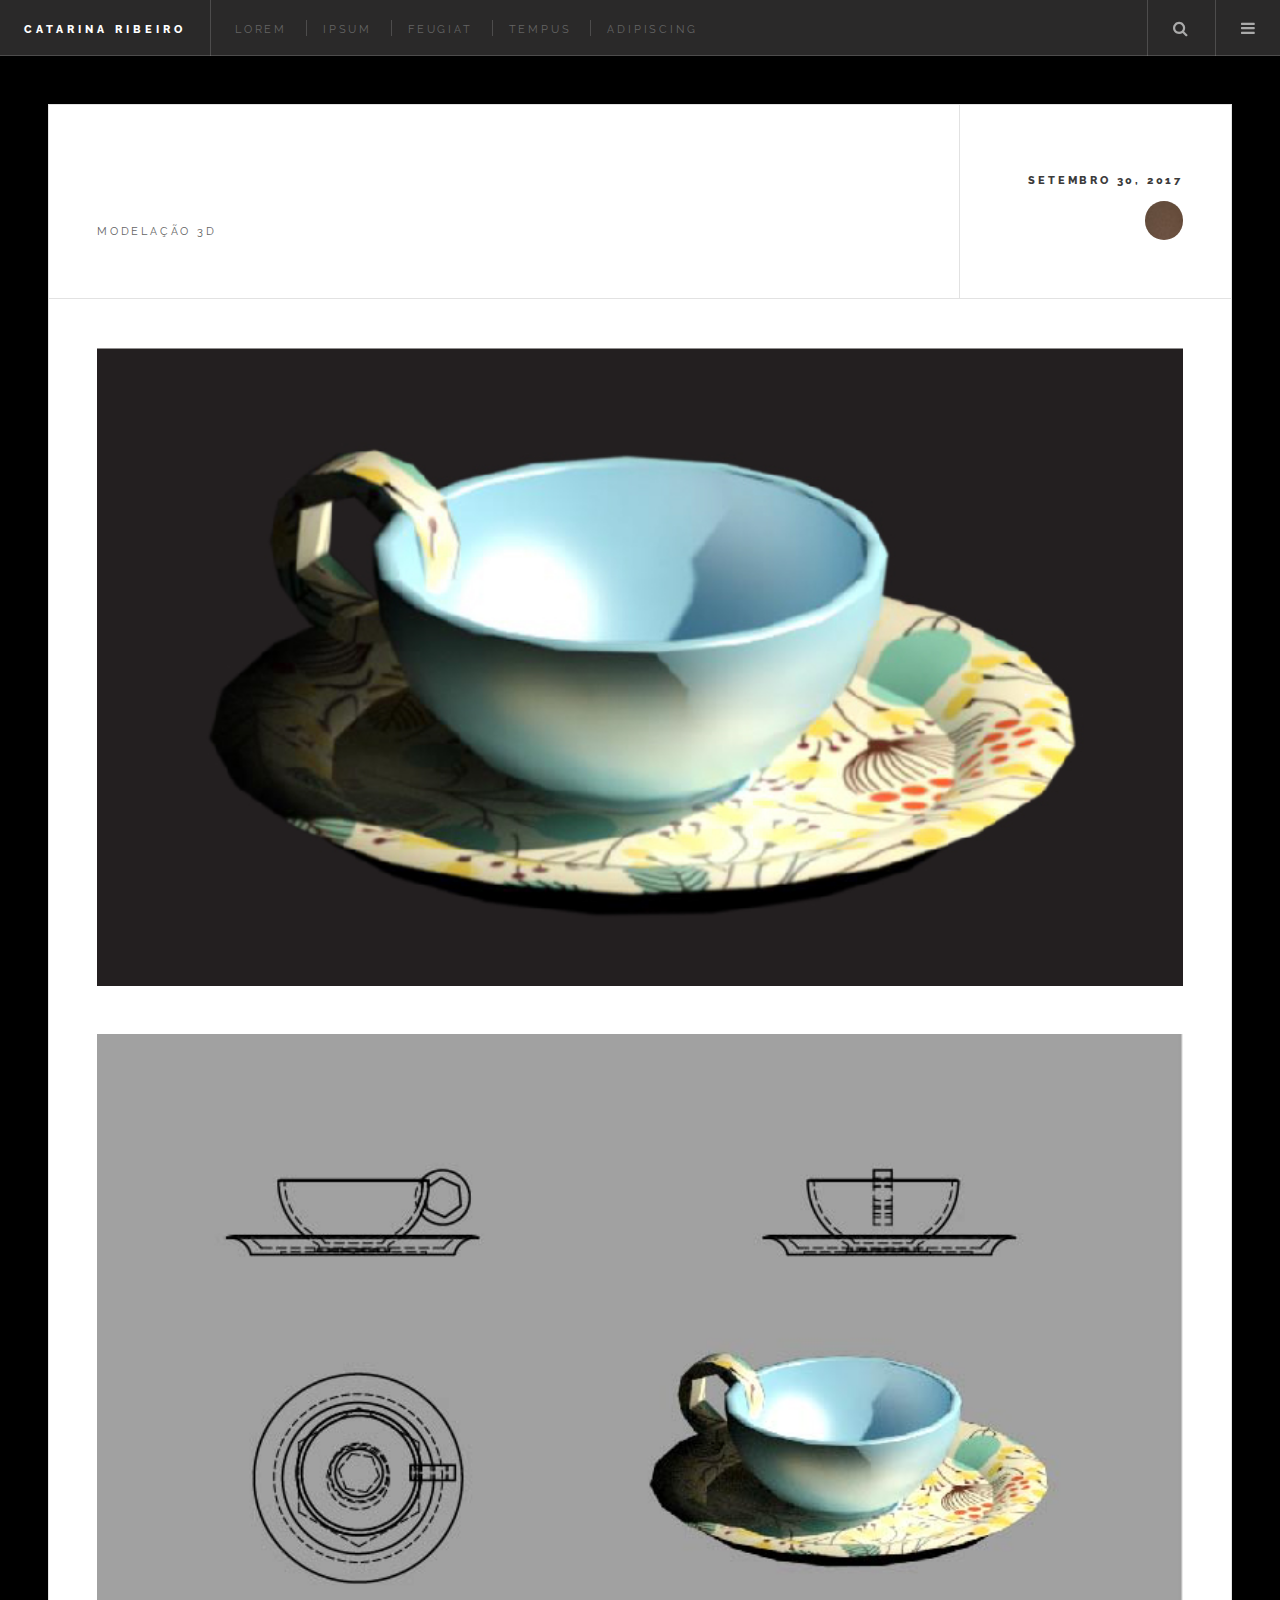
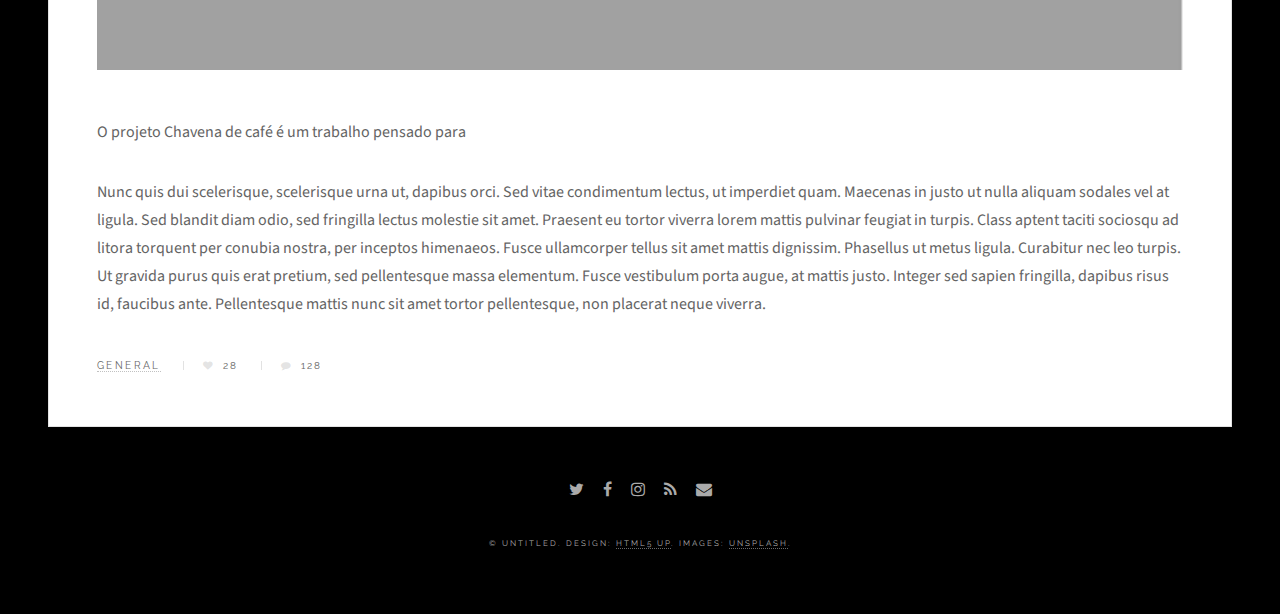
==== Chavena de café.html @ c5624bb6 "portefolio" ====
<!DOCTYPE HTML>
<!--
	Future Imperfect by HTML5 UP
	html5up.net | @ajlkn
	Free for personal and commercial use under the CCA 3.0 license (html5up.net/license)
-->
<html>
	<head>
		<title>Single - Future Imperfect by HTML5 UP</title>
		<meta charset="utf-8" />
		<meta name="viewport" content="width=device-width, initial-scale=1, user-scalable=no" />
		<link rel="stylesheet" href="assets/css/main.css" />
	</head>
	<body class="single is-preload">

		<!-- Wrapper -->
			<div id="wrapper">

				<!-- Header -->
					<header id="header">
						<h1><a href="index.html">Catarina Ribeiro</a></h1>
						<nav class="links">
							<ul>
								<li><a href="#">Lorem</a></li>
								<li><a href="#">Ipsum</a></li>
								<li><a href="#">Feugiat</a></li>
								<li><a href="#">Tempus</a></li>
								<li><a href="#">Adipiscing</a></li>
							</ul>
						</nav>
						<nav class="main">
							<ul>
								<li class="search">
									<a class="fa-search" href="#search">Search</a>
									<form id="search" method="get" action="#">
										<input type="text" name="query" placeholder="Search" />
									</form>
								</li>
								<li class="menu">
									<a class="fa-bars" href="#menu">Menu</a>
								</li>
							</ul>
						</nav>
					</header>

				<!-- Menu -->
					<section id="menu">

						<!-- Search -->
							<section>
								<form class="search" method="get" action="#">
									<input type="text" name="query" placeholder="Search" />
								</form>
							</section>

						<!-- Links -->
							<section>
								<ul class="links">
									<li>
										<a href="#">
											<h3>Lorem ipsum</h3>
											<p>Feugiat tempus veroeros dolor</p>
										</a>
									</li>
									<li>
										<a href="#">
											<h3>Dolor sit amet</h3>
											<p>Sed vitae justo condimentum</p>
										</a>
									</li>
									<li>
										<a href="#">
											<h3>Feugiat veroeros</h3>
											<p>Phasellus sed ultricies mi congue</p>
										</a>
									</li>
									<li>
										<a href="#">
											<h3>Etiam sed consequat</h3>
											<p>Porta lectus amet ultricies</p>
										</a>
									</li>
								</ul>
							</section>

						<!-- Actions -->
							<section>
								<ul class="actions stacked">
									<li><a href="#" class="button large fit">Log In</a></li>
								</ul>
							</section>

					</section>

				<!-- Main -->
					<div id="main">

						<!-- Post -->
							<article class="post">
								<header>
									<div class="title">
										<h2><a href="#">Chavena De Café</a></h2>
										<p>Modelação 3D</p>
									</div>
									<div class="meta">
										<time class="published" datetime="2015-11-01">SETEMBRO 30, 2017</time>
										<a href="#" class="author"><span class="name"></span><img src="images/avatar.jpg" alt="" /></a>
									</div>
								</header>
								<span class="image featured"><img src="images/01-02-03-02.jpg" alt="" /></span>
								<span class="image featured"><img src="images/01-02-02.jpg" alt="" /></span>
								
								<p>O projeto Chavena de café é um trabalho pensado para 
								<p>Nunc quis dui scelerisque, scelerisque urna ut, dapibus orci. Sed vitae condimentum lectus, ut imperdiet quam. Maecenas in justo ut nulla aliquam sodales vel at ligula. Sed blandit diam odio, sed fringilla lectus molestie sit amet. Praesent eu tortor viverra lorem mattis pulvinar feugiat in turpis. Class aptent taciti sociosqu ad litora torquent per conubia nostra, per inceptos himenaeos. Fusce ullamcorper tellus sit amet mattis dignissim. Phasellus ut metus ligula. Curabitur nec leo turpis. Ut gravida purus quis erat pretium, sed pellentesque massa elementum. Fusce vestibulum porta augue, at mattis justo. Integer sed sapien fringilla, dapibus risus id, faucibus ante. Pellentesque mattis nunc sit amet tortor pellentesque, non placerat neque viverra. </p>
								<footer>
									<ul class="stats">
										<li><a href="#">General</a></li>
										<li><a href="#" class="icon fa-heart">28</a></li>
										<li><a href="#" class="icon fa-comment">128</a></li>
									</ul>
								</footer>
							</article>

					</div>

				<!-- Footer -->
					<section id="footer">
						<ul class="icons">
							<li><a href="#" class="fa-twitter"><span class="label">Twitter</span></a></li>
							<li><a href="#" class="fa-facebook"><span class="label">Facebook</span></a></li>
							<li><a href="#" class="fa-instagram"><span class="label">Instagram</span></a></li>
							<li><a href="#" class="fa-rss"><span class="label">RSS</span></a></li>
							<li><a href="#" class="fa-envelope"><span class="label">Email</span></a></li>
						</ul>
						<p class="copyright">&copy; Untitled. Design: <a href="http://html5up.net">HTML5 UP</a>. Images: <a href="http://unsplash.com">Unsplash</a>.</p>
					</section>

			</div>

		<!-- Scripts -->
			<script src="assets/js/jquery.min.js"></script>
			<script src="assets/js/browser.min.js"></script>
			<script src="assets/js/breakpoints.min.js"></script>
			<script src="assets/js/util.js"></script>
			<script src="assets/js/main.js"></script>

	</body>
</html>
---- assets/css/main.css ----
@import url(font-awesome.min.css);
@import url("https://fonts.googleapis.com/css?family=Source+Sans+Pro:400,700|Raleway:400,800,900");

/*
	Future Imperfect by HTML5 UP
	html5up.net | @ajlkn
	Free for personal and commercial use under the CCA 3.0 license (html5up.net/license)
*/

html, body, div, span, applet, object,
iframe, h1, h2, h3, h4, h5, h6, p, blockquote,
pre, a, abbr, acronym, address, big, cite,
code, del, dfn, em, img, ins, kbd, q, s, samp,
small, strike, strong, sub, sup, tt, var, b,
u, i, center, dl, dt, dd, ol, ul, li, fieldset,
form, label, legend, table, caption, tbody,
tfoot, thead, tr, th, td, article, aside,
canvas, details, embed, figure, figcaption,
footer, header, hgroup, menu, nav, output, ruby,
section, summary, time, mark, audio, video {
	margin: 0;
	padding: 0;
	border: 0;
	font-size: 100%;
	font: inherit;
	vertical-align: baseline;}

article, aside, details, figcaption, figure,
footer, header, hgroup, menu, nav, section {
	display: block;}

body {
	line-height: 1;
}

ol, ul {
	list-style: none;
}

blockquote, q {
	quotes: none;
}

	blockquote:before, blockquote:after, q:before, q:after {
		content: '';
		content: none;
	}

table {
	border-collapse: collapse;
	border-spacing: 0;
}

body {
	-webkit-text-size-adjust: none;
}

mark {
	background-color: transparent;
	color: inherit;
}

input::-moz-focus-inner {
	border: 0;
	padding: 0;
}

input, select, textarea {
	-moz-appearance: none;
	-webkit-appearance: none;
	-ms-appearance: none;
	appearance: none;
}

/* Basic */

	@-ms-viewport {
		width: device-width;
	}

	body {
		-ms-overflow-style: scrollbar;
	}

	@media screen and (max-width: 480px) {

		html, body {
			min-width: 320px;
		}

	}

	html {
		box-sizing: border-box;
	}

	*, *:before, *:after {
		box-sizing: inherit;
	}

	body {
		background: #000000;
	}

		body.is-preload *, body.is-preload *:before, body.is-preload *:after {
			-moz-animation: none !important;
			-webkit-animation: none !important;
			-ms-animation: none !important;
			animation: none !important;
			-moz-transition: none !important;
			-webkit-transition: none !important;
			-ms-transition: none !important;
			transition: none !important;
		}

/* Type */

	body, input, select, textarea {
		color: #646464;
		font-family: "Source Sans Pro", Helvetica, sans-serif;
		font-size: 14pt;
		font-weight: 400;
		line-height: 1.75;
	}

		@media screen and (max-width: 1680px) {

			body, input, select, textarea {
				font-size: 12pt;
			}

		}

		@media screen and (max-width: 1280px) {

			body, input, select, textarea {
				font-size: 12pt;
			}

		}

		@media screen and (max-width: 980px) {

			body, input, select, textarea {
				font-size: 12pt;
			}

		}

		@media screen and (max-width: 736px) {

			body, input, select, textarea {
				font-size: 12pt;
			}

		}

		@media screen and (max-width: 480px) {

			body, input, select, textarea {
				font-size: 12pt;
			}

		}

	a {
		-moz-transition: color 0.2s ease, border-bottom-color 0.2s ease;
		-webkit-transition: color 0.2s ease, border-bottom-color 0.2s ease;
		-ms-transition: color 0.2s ease, border-bottom-color 0.2s ease;
		transition: color 0.2s ease, border-bottom-color 0.2s ease;
		border-bottom: dotted 1px rgba(160, 160, 160, 0.65);
		color: inherit;
		text-decoration: none;
	}

		a:before {
			-moz-transition: color 0.2s ease;
			-webkit-transition: color 0.2s ease;
			-ms-transition: color 0.2s ease;
			transition: color 0.2s ease;
		}

		a:hover {
			border-bottom-color: transparent;
			color: #2ebaae !important;
		}

			a:hover:before {
				color: #2ebaae !important;
			}

	strong, b {
		color: #ADADAD;
		font-weight: 700;
	}

	em, i {
		font-style: italic;
	}

	p {
		margin: 0 0 2em 0;
	}

	h1, h2, h3, h4, h5, h6 {
		color: #FFFFFF;
		font-family: "Raleway", Helvetica, sans-serif;
		font-weight: 800;
		letter-spacing: 0.25em;
		line-height: 1.65;
		margin: 0 0 1em 0;
		text-transform: uppercase;
	}

		h1 a, h2 a, h3 a, h4 a, h5 a, h6 a {
			color: #FFFFFF;
			border-bottom: 0;
		}

	h2 {
		font-size: 1.1em;
	}

	h3 {
		font-size: 0.9em;
	}

	h4 {
		font-size: 0.7em;
	}

	h5 {
		font-size: 0.7em;
	}

	h6 {
		font-size: 0.7em;
	}

	sub {
		font-size: 0.8em;
		position: relative;
		top: 0.5em;
	}

	sup {
		font-size: 0.8em;
		position: relative;
		top: -0.5em;
	}

	blockquote {
		border-left: solid 4px rgba(160, 160, 160, 0.3);
		font-style: italic;
		margin: 0 0 2em 0;
		padding: 0.5em 0 0.5em 2em;
	}

	code {
		background: rgba(160, 160, 160, 0.075);
		border: solid 1px rgba(160, 160, 160, 0.3);
		font-family: "Courier New", monospace;
		font-size: 0.9em;
		margin: 0 0.25em;
		padding: 0.25em 0.65em;
	}

	pre {
		-webkit-overflow-scrolling: touch;
		font-family: "Courier New", monospace;
		font-size: 0.9em;
		margin: 0 0 2em 0;
	}

		pre code {
			display: block;
			line-height: 1.75em;
			padding: 1em 1.5em;
			overflow-x: auto;
		}

	hr {
		border: 0;
		border-bottom: solid 1px rgba(160, 160, 160, 0.3);
		margin: 2em 0;
	}

		hr.major {
			margin: 3em 0;
		}

	.align-left {
		text-align: left;
	}

	.align-center {
		text-align: center;
	}

	.align-right {
		text-align: right;
	}

/* Row */

	.row {
		display: flex;
		flex-wrap: wrap;
		box-sizing: border-box;
		align-items: stretch;
	}

		.row > * {
			box-sizing: border-box;
		}

		.row.gtr-uniform > * > :last-child {
			margin-bottom: 0;
		}

		.row.aln-left {
			justify-content: flex-start;
		}

		.row.aln-center {
			justify-content: center;
		}

		.row.aln-right {
			justify-content: flex-end;
		}

		.row.aln-top {
			align-items: flex-start;
		}

		.row.aln-middle {
			align-items: center;
		}

		.row.aln-bottom {
			align-items: flex-end;
		}

		.row > .imp {
			order: -1;
		}

		.row > .col-1 {
			width: 8.3333333333%;
		}

		.row > .off-1 {
			margin-left: 8.3333333333%;
		}

		.row > .col-2 {
			width: 16.6666666667%;
		}

		.row > .off-2 {
			margin-left: 16.6666666667%;
		}

		.row > .col-3 {
			width: 25%;
		}

		.row > .off-3 {
			margin-left: 25%;
		}

		.row > .col-4 {
			width: 33.3333333333%;
		}

		.row > .off-4 {
			margin-left: 33.3333333333%;
		}

		.row > .col-5 {
			width: 41.6666666667%;
		}

		.row > .off-5 {
			margin-left: 41.6666666667%;
		}

		.row > .col-6 {
			width: 50%;
		}

		.row > .off-6 {
			margin-left: 50%;
		}

		.row > .col-7 {
			width: 58.3333333333%;
		}

		.row > .off-7 {
			margin-left: 58.3333333333%;
		}

		.row > .col-8 {
			width: 66.6666666667%;
		}

		.row > .off-8 {
			margin-left: 66.6666666667%;
		}

		.row > .col-9 {
			width: 75%;
		}

		.row > .off-9 {
			margin-left: 75%;
		}

		.row > .col-10 {
			width: 83.3333333333%;
		}

		.row > .off-10 {
			margin-left: 83.3333333333%;
		}

		.row > .col-11 {
			width: 91.6666666667%;
		}

		.row > .off-11 {
			margin-left: 91.6666666667%;
		}

		.row > .col-12 {
			width: 100%;
		}

		.row > .off-12 {
			margin-left: 100%;
		}

		.row.gtr-0 {
			margin-top: 0;
			margin-left: 0em;
		}

			.row.gtr-0 > * {
				padding: 0 0 0 0em;
			}

			.row.gtr-0.gtr-uniform {
				margin-top: 0em;
			}

				.row.gtr-0.gtr-uniform > * {
					padding-top: 0em;
				}

		.row.gtr-25 {
			margin-top: 0;
			margin-left: -0.25em;
		}

			.row.gtr-25 > * {
				padding: 0 0 0 0.25em;
			}

			.row.gtr-25.gtr-uniform {
				margin-top: -0.25em;
			}

				.row.gtr-25.gtr-uniform > * {
					padding-top: 0.25em;
				}

		.row.gtr-50 {
			margin-top: 0;
			margin-left: -0.5em;
		}

			.row.gtr-50 > * {
				padding: 0 0 0 0.5em;
			}

			.row.gtr-50.gtr-uniform {
				margin-top: -0.5em;
			}

				.row.gtr-50.gtr-uniform > * {
					padding-top: 0.5em;
				}

		.row {
			margin-top: 0;
			margin-left: -1em;
		}

			.row > * {
				padding: 0 0 0 1em;
			}

			.row.gtr-uniform {
				margin-top: -1em;
			}

				.row.gtr-uniform > * {
					padding-top: 1em;
				}

		.row.gtr-150 {
			margin-top: 0;
			margin-left: -1.5em;
		}

			.row.gtr-150 > * {
				padding: 0 0 0 1.5em;
			}

			.row.gtr-150.gtr-uniform {
				margin-top: -1.5em;
			}

				.row.gtr-150.gtr-uniform > * {
					padding-top: 1.5em;
				}

		.row.gtr-200 {
			margin-top: 0;
			margin-left: -2em;
		}

			.row.gtr-200 > * {
				padding: 0 0 0 2em;
			}

			.row.gtr-200.gtr-uniform {
				margin-top: -2em;
			}

				.row.gtr-200.gtr-uniform > * {
					padding-top: 2em;
				}

		@media screen and (max-width: 1680px) {

			.row {
				display: flex;
				flex-wrap: wrap;
				box-sizing: border-box;
				align-items: stretch;
			}

				.row > * {
					box-sizing: border-box;
				}

				.row.gtr-uniform > * > :last-child {
					margin-bottom: 0;
				}

				.row.aln-left {
					justify-content: flex-start;
				}

				.row.aln-center {
					justify-content: center;
				}

				.row.aln-right {
					justify-content: flex-end;
				}

				.row.aln-top {
					align-items: flex-start;
				}

				.row.aln-middle {
					align-items: center;
				}

				.row.aln-bottom {
					align-items: flex-end;
				}

				.row > .imp-xlarge {
					order: -1;
				}

				.row > .col-1-xlarge {
					width: 8.3333333333%;
				}

				.row > .off-1-xlarge {
					margin-left: 8.3333333333%;
				}

				.row > .col-2-xlarge {
					width: 16.6666666667%;
				}

				.row > .off-2-xlarge {
					margin-left: 16.6666666667%;
				}

				.row > .col-3-xlarge {
					width: 25%;
				}

				.row > .off-3-xlarge {
					margin-left: 25%;
				}

				.row > .col-4-xlarge {
					width: 33.3333333333%;
				}

				.row > .off-4-xlarge {
					margin-left: 33.3333333333%;
				}

				.row > .col-5-xlarge {
					width: 41.6666666667%;
				}

				.row > .off-5-xlarge {
					margin-left: 41.6666666667%;
				}

				.row > .col-6-xlarge {
					width: 50%;
				}

				.row > .off-6-xlarge {
					margin-left: 50%;
				}

				.row > .col-7-xlarge {
					width: 58.3333333333%;
				}

				.row > .off-7-xlarge {
					margin-left: 58.3333333333%;
				}

				.row > .col-8-xlarge {
					width: 66.6666666667%;
				}

				.row > .off-8-xlarge {
					margin-left: 66.6666666667%;
				}

				.row > .col-9-xlarge {
					width: 75%;
				}

				.row > .off-9-xlarge {
					margin-left: 75%;
				}

				.row > .col-10-xlarge {
					width: 83.3333333333%;
				}

				.row > .off-10-xlarge {
					margin-left: 83.3333333333%;
				}

				.row > .col-11-xlarge {
					width: 91.6666666667%;
				}

				.row > .off-11-xlarge {
					margin-left: 91.6666666667%;
				}

				.row > .col-12-xlarge {
					width: 100%;
				}

				.row > .off-12-xlarge {
					margin-left: 100%;
				}

				.row.gtr-0 {
					margin-top: 0;
					margin-left: 0em;
				}

					.row.gtr-0 > * {
						padding: 0 0 0 0em;
					}

					.row.gtr-0.gtr-uniform {
						margin-top: 0em;
					}

						.row.gtr-0.gtr-uniform > * {
							padding-top: 0em;
						}

				.row.gtr-25 {
					margin-top: 0;
					margin-left: -0.25em;
				}

					.row.gtr-25 > * {
						padding: 0 0 0 0.25em;
					}

					.row.gtr-25.gtr-uniform {
						margin-top: -0.25em;
					}

						.row.gtr-25.gtr-uniform > * {
							padding-top: 0.25em;
						}

				.row.gtr-50 {
					margin-top: 0;
					margin-left: -0.5em;
				}

					.row.gtr-50 > * {
						padding: 0 0 0 0.5em;
					}

					.row.gtr-50.gtr-uniform {
						margin-top: -0.5em;
					}

						.row.gtr-50.gtr-uniform > * {
							padding-top: 0.5em;
						}

				.row {
					margin-top: 0;
					margin-left: -1em;
				}

					.row > * {
						padding: 0 0 0 1em;
					}

					.row.gtr-uniform {
						margin-top: -1em;
					}

						.row.gtr-uniform > * {
							padding-top: 1em;
						}

				.row.gtr-150 {
					margin-top: 0;
					margin-left: -1.5em;
				}

					.row.gtr-150 > * {
						padding: 0 0 0 1.5em;
					}

					.row.gtr-150.gtr-uniform {
						margin-top: -1.5em;
					}

						.row.gtr-150.gtr-uniform > * {
							padding-top: 1.5em;
						}

				.row.gtr-200 {
					margin-top: 0;
					margin-left: -2em;
				}

					.row.gtr-200 > * {
						padding: 0 0 0 2em;
					}

					.row.gtr-200.gtr-uniform {
						margin-top: -2em;
					}

						.row.gtr-200.gtr-uniform > * {
							padding-top: 2em;
						}

		}

		@media screen and (max-width: 1280px) {

			.row {
				display: flex;
				flex-wrap: wrap;
				box-sizing: border-box;
				align-items: stretch;
			}

				.row > * {
					box-sizing: border-box;
				}

				.row.gtr-uniform > * > :last-child {
					margin-bottom: 0;
				}

				.row.aln-left {
					justify-content: flex-start;
				}

				.row.aln-center {
					justify-content: center;
				}

				.row.aln-right {
					justify-content: flex-end;
				}

				.row.aln-top {
					align-items: flex-start;
				}

				.row.aln-middle {
					align-items: center;
				}

				.row.aln-bottom {
					align-items: flex-end;
				}

				.row > .imp-large {
					order: -1;
				}

				.row > .col-1-large {
					width: 8.3333333333%;
				}

				.row > .off-1-large {
					margin-left: 8.3333333333%;
				}

				.row > .col-2-large {
					width: 16.6666666667%;
				}

				.row > .off-2-large {
					margin-left: 16.6666666667%;
				}

				.row > .col-3-large {
					width: 25%;
				}

				.row > .off-3-large {
					margin-left: 25%;
				}

				.row > .col-4-large {
					width: 33.3333333333%;
				}

				.row > .off-4-large {
					margin-left: 33.3333333333%;
				}

				.row > .col-5-large {
					width: 41.6666666667%;
				}

				.row > .off-5-large {
					margin-left: 41.6666666667%;
				}

				.row > .col-6-large {
					width: 50%;
				}

				.row > .off-6-large {
					margin-left: 50%;
				}

				.row > .col-7-large {
					width: 58.3333333333%;
				}

				.row > .off-7-large {
					margin-left: 58.3333333333%;
				}

				.row > .col-8-large {
					width: 66.6666666667%;
				}

				.row > .off-8-large {
					margin-left: 66.6666666667%;
				}

				.row > .col-9-large {
					width: 75%;
				}

				.row > .off-9-large {
					margin-left: 75%;
				}

				.row > .col-10-large {
					width: 83.3333333333%;
				}

				.row > .off-10-large {
					margin-left: 83.3333333333%;
				}

				.row > .col-11-large {
					width: 91.6666666667%;
				}

				.row > .off-11-large {
					margin-left: 91.6666666667%;
				}

				.row > .col-12-large {
					width: 100%;
				}

				.row > .off-12-large {
					margin-left: 100%;
				}

				.row.gtr-0 {
					margin-top: 0;
					margin-left: 0em;
				}

					.row.gtr-0 > * {
						padding: 0 0 0 0em;
					}

					.row.gtr-0.gtr-uniform {
						margin-top: 0em;
					}

						.row.gtr-0.gtr-uniform > * {
							padding-top: 0em;
						}

				.row.gtr-25 {
					margin-top: 0;
					margin-left: -0.25em;
				}

					.row.gtr-25 > * {
						padding: 0 0 0 0.25em;
					}

					.row.gtr-25.gtr-uniform {
						margin-top: -0.25em;
					}

						.row.gtr-25.gtr-uniform > * {
							padding-top: 0.25em;
						}

				.row.gtr-50 {
					margin-top: 0;
					margin-left: -0.5em;
				}

					.row.gtr-50 > * {
						padding: 0 0 0 0.5em;
					}

					.row.gtr-50.gtr-uniform {
						margin-top: -0.5em;
					}

						.row.gtr-50.gtr-uniform > * {
							padding-top: 0.5em;
						}

				.row {
					margin-top: 0;
					margin-left: -1em;
				}

					.row > * {
						padding: 0 0 0 1em;
					}

					.row.gtr-uniform {
						margin-top: -1em;
					}

						.row.gtr-uniform > * {
							padding-top: 1em;
						}

				.row.gtr-150 {
					margin-top: 0;
					margin-left: -1.5em;
				}

					.row.gtr-150 > * {
						padding: 0 0 0 1.5em;
					}

					.row.gtr-150.gtr-uniform {
						margin-top: -1.5em;
					}

						.row.gtr-150.gtr-uniform > * {
							padding-top: 1.5em;
						}

				.row.gtr-200 {
					margin-top: 0;
					margin-left: -2em;
				}

					.row.gtr-200 > * {
						padding: 0 0 0 2em;
					}

					.row.gtr-200.gtr-uniform {
						margin-top: -2em;
					}

						.row.gtr-200.gtr-uniform > * {
							padding-top: 2em;
						}

		}

		@media screen and (max-width: 980px) {

			.row {
				display: flex;
				flex-wrap: wrap;
				box-sizing: border-box;
				align-items: stretch;
			}

				.row > * {
					box-sizing: border-box;
				}

				.row.gtr-uniform > * > :last-child {
					margin-bottom: 0;
				}

				.row.aln-left {
					justify-content: flex-start;
				}

				.row.aln-center {
					justify-content: center;
				}

				.row.aln-right {
					justify-content: flex-end;
				}

				.row.aln-top {
					align-items: flex-start;
				}

				.row.aln-middle {
					align-items: center;
				}

				.row.aln-bottom {
					align-items: flex-end;
				}

				.row > .imp-medium {
					order: -1;
				}

				.row > .col-1-medium {
					width: 8.3333333333%;
				}

				.row > .off-1-medium {
					margin-left: 8.3333333333%;
				}

				.row > .col-2-medium {
					width: 16.6666666667%;
				}

				.row > .off-2-medium {
					margin-left: 16.6666666667%;
				}

				.row > .col-3-medium {
					width: 25%;
				}

				.row > .off-3-medium {
					margin-left: 25%;
				}

				.row > .col-4-medium {
					width: 33.3333333333%;
				}

				.row > .off-4-medium {
					margin-left: 33.3333333333%;
				}

				.row > .col-5-medium {
					width: 41.6666666667%;
				}

				.row > .off-5-medium {
					margin-left: 41.6666666667%;
				}

				.row > .col-6-medium {
					width: 50%;
				}

				.row > .off-6-medium {
					margin-left: 50%;
				}

				.row > .col-7-medium {
					width: 58.3333333333%;
				}

				.row > .off-7-medium {
					margin-left: 58.3333333333%;
				}

				.row > .col-8-medium {
					width: 66.6666666667%;
				}

				.row > .off-8-medium {
					margin-left: 66.6666666667%;
				}

				.row > .col-9-medium {
					width: 75%;
				}

				.row > .off-9-medium {
					margin-left: 75%;
				}

				.row > .col-10-medium {
					width: 83.3333333333%;
				}

				.row > .off-10-medium {
					margin-left: 83.3333333333%;
				}

				.row > .col-11-medium {
					width: 91.6666666667%;
				}

				.row > .off-11-medium {
					margin-left: 91.6666666667%;
				}

				.row > .col-12-medium {
					width: 100%;
				}

				.row > .off-12-medium {
					margin-left: 100%;
				}

				.row.gtr-0 {
					margin-top: 0;
					margin-left: 0em;
				}

					.row.gtr-0 > * {
						padding: 0 0 0 0em;
					}

					.row.gtr-0.gtr-uniform {
						margin-top: 0em;
					}

						.row.gtr-0.gtr-uniform > * {
							padding-top: 0em;
						}

				.row.gtr-25 {
					margin-top: 0;
					margin-left: -0.25em;
				}

					.row.gtr-25 > * {
						padding: 0 0 0 0.25em;
					}

					.row.gtr-25.gtr-uniform {
						margin-top: -0.25em;
					}

						.row.gtr-25.gtr-uniform > * {
							padding-top: 0.25em;
						}

				.row.gtr-50 {
					margin-top: 0;
					margin-left: -0.5em;
				}

					.row.gtr-50 > * {
						padding: 0 0 0 0.5em;
					}

					.row.gtr-50.gtr-uniform {
						margin-top: -0.5em;
					}

						.row.gtr-50.gtr-uniform > * {
							padding-top: 0.5em;
						}

				.row {
					margin-top: 0;
					margin-left: -1em;
				}

					.row > * {
						padding: 0 0 0 1em;
					}

					.row.gtr-uniform {
						margin-top: -1em;
					}

						.row.gtr-uniform > * {
							padding-top: 1em;
						}

				.row.gtr-150 {
					margin-top: 0;
					margin-left: -1.5em;
				}

					.row.gtr-150 > * {
						padding: 0 0 0 1.5em;
					}

					.row.gtr-150.gtr-uniform {
						margin-top: -1.5em;
					}

						.row.gtr-150.gtr-uniform > * {
							padding-top: 1.5em;
						}

				.row.gtr-200 {
					margin-top: 0;
					margin-left: -2em;
				}

					.row.gtr-200 > * {
						padding: 0 0 0 2em;
					}

					.row.gtr-200.gtr-uniform {
						margin-top: -2em;
					}

						.row.gtr-200.gtr-uniform > * {
							padding-top: 2em;
						}

		}

		@media screen and (max-width: 736px) {

			.row {
				display: flex;
				flex-wrap: wrap;
				box-sizing: border-box;
				align-items: stretch;
			}

				.row > * {
					box-sizing: border-box;
				}

				.row.gtr-uniform > * > :last-child {
					margin-bottom: 0;
				}

				.row.aln-left {
					justify-content: flex-start;
				}

				.row.aln-center {
					justify-content: center;
				}

				.row.aln-right {
					justify-content: flex-end;
				}

				.row.aln-top {
					align-items: flex-start;
				}

				.row.aln-middle {
					align-items: center;
				}

				.row.aln-bottom {
					align-items: flex-end;
				}

				.row > .imp-small {
					order: -1;
				}

				.row > .col-1-small {
					width: 8.3333333333%;
				}

				.row > .off-1-small {
					margin-left: 8.3333333333%;
				}

				.row > .col-2-small {
					width: 16.6666666667%;
				}

				.row > .off-2-small {
					margin-left: 16.6666666667%;
				}

				.row > .col-3-small {
					width: 25%;
				}

				.row > .off-3-small {
					margin-left: 25%;
				}

				.row > .col-4-small {
					width: 33.3333333333%;
				}

				.row > .off-4-small {
					margin-left: 33.3333333333%;
				}

				.row > .col-5-small {
					width: 41.6666666667%;
				}

				.row > .off-5-small {
					margin-left: 41.6666666667%;
				}

				.row > .col-6-small {
					width: 50%;
				}

				.row > .off-6-small {
					margin-left: 50%;
				}

				.row > .col-7-small {
					width: 58.3333333333%;
				}

				.row > .off-7-small {
					margin-left: 58.3333333333%;
				}

				.row > .col-8-small {
					width: 66.6666666667%;
				}

				.row > .off-8-small {
					margin-left: 66.6666666667%;
				}

				.row > .col-9-small {
					width: 75%;
				}

				.row > .off-9-small {
					margin-left: 75%;
				}

				.row > .col-10-small {
					width: 83.3333333333%;
				}

				.row > .off-10-small {
					margin-left: 83.3333333333%;
				}

				.row > .col-11-small {
					width: 91.6666666667%;
				}

				.row > .off-11-small {
					margin-left: 91.6666666667%;
				}

				.row > .col-12-small {
					width: 100%;
				}

				.row > .off-12-small {
					margin-left: 100%;
				}

				.row.gtr-0 {
					margin-top: 0;
					margin-left: 0em;
				}

					.row.gtr-0 > * {
						padding: 0 0 0 0em;
					}

					.row.gtr-0.gtr-uniform {
						margin-top: 0em;
					}

						.row.gtr-0.gtr-uniform > * {
							padding-top: 0em;
						}

				.row.gtr-25 {
					margin-top: 0;
					margin-left: -0.25em;
				}

					.row.gtr-25 > * {
						padding: 0 0 0 0.25em;
					}

					.row.gtr-25.gtr-uniform {
						margin-top: -0.25em;
					}

						.row.gtr-25.gtr-uniform > * {
							padding-top: 0.25em;
						}

				.row.gtr-50 {
					margin-top: 0;
					margin-left: -0.5em;
				}

					.row.gtr-50 > * {
						padding: 0 0 0 0.5em;
					}

					.row.gtr-50.gtr-uniform {
						margin-top: -0.5em;
					}

						.row.gtr-50.gtr-uniform > * {
							padding-top: 0.5em;
						}

				.row {
					margin-top: 0;
					margin-left: -1em;
				}

					.row > * {
						padding: 0 0 0 1em;
					}

					.row.gtr-uniform {
						margin-top: -1em;
					}

						.row.gtr-uniform > * {
							padding-top: 1em;
						}

				.row.gtr-150 {
					margin-top: 0;
					margin-left: -1.5em;
				}

					.row.gtr-150 > * {
						padding: 0 0 0 1.5em;
					}

					.row.gtr-150.gtr-uniform {
						margin-top: -1.5em;
					}

						.row.gtr-150.gtr-uniform > * {
							padding-top: 1.5em;
						}

				.row.gtr-200 {
					margin-top: 0;
					margin-left: -2em;
				}

					.row.gtr-200 > * {
						padding: 0 0 0 2em;
					}

					.row.gtr-200.gtr-uniform {
						margin-top: -2em;
					}

						.row.gtr-200.gtr-uniform > * {
							padding-top: 2em;
						}

		}

		@media screen and (max-width: 480px) {

			.row {
				display: flex;
				flex-wrap: wrap;
				box-sizing: border-box;
				align-items: stretch;
			}

				.row > * {
					box-sizing: border-box;
				}

				.row.gtr-uniform > * > :last-child {
					margin-bottom: 0;
				}

				.row.aln-left {
					justify-content: flex-start;
				}

				.row.aln-center {
					justify-content: center;
				}

				.row.aln-right {
					justify-content: flex-end;
				}

				.row.aln-top {
					align-items: flex-start;
				}

				.row.aln-middle {
					align-items: center;
				}

				.row.aln-bottom {
					align-items: flex-end;
				}

				.row > .imp-xsmall {
					order: -1;
				}

				.row > .col-1-xsmall {
					width: 8.3333333333%;
				}

				.row > .off-1-xsmall {
					margin-left: 8.3333333333%;
				}

				.row > .col-2-xsmall {
					width: 16.6666666667%;
				}

				.row > .off-2-xsmall {
					margin-left: 16.6666666667%;
				}

				.row > .col-3-xsmall {
					width: 25%;
				}

				.row > .off-3-xsmall {
					margin-left: 25%;
				}

				.row > .col-4-xsmall {
					width: 33.3333333333%;
				}

				.row > .off-4-xsmall {
					margin-left: 33.3333333333%;
				}

				.row > .col-5-xsmall {
					width: 41.6666666667%;
				}

				.row > .off-5-xsmall {
					margin-left: 41.6666666667%;
				}

				.row > .col-6-xsmall {
					width: 50%;
				}

				.row > .off-6-xsmall {
					margin-left: 50%;
				}

				.row > .col-7-xsmall {
					width: 58.3333333333%;
				}

				.row > .off-7-xsmall {
					margin-left: 58.3333333333%;
				}

				.row > .col-8-xsmall {
					width: 66.6666666667%;
				}

				.row > .off-8-xsmall {
					margin-left: 66.6666666667%;
				}

				.row > .col-9-xsmall {
					width: 75%;
				}

				.row > .off-9-xsmall {
					margin-left: 75%;
				}

				.row > .col-10-xsmall {
					width: 83.3333333333%;
				}

				.row > .off-10-xsmall {
					margin-left: 83.3333333333%;
				}

				.row > .col-11-xsmall {
					width: 91.6666666667%;
				}

				.row > .off-11-xsmall {
					margin-left: 91.6666666667%;
				}

				.row > .col-12-xsmall {
					width: 100%;
				}

				.row > .off-12-xsmall {
					margin-left: 100%;
				}

				.row.gtr-0 {
					margin-top: 0;
					margin-left: 0em;
				}

					.row.gtr-0 > * {
						padding: 0 0 0 0em;
					}

					.row.gtr-0.gtr-uniform {
						margin-top: 0em;
					}

						.row.gtr-0.gtr-uniform > * {
							padding-top: 0em;
						}

				.row.gtr-25 {
					margin-top: 0;
					margin-left: -0.25em;
				}

					.row.gtr-25 > * {
						padding: 0 0 0 0.25em;
					}

					.row.gtr-25.gtr-uniform {
						margin-top: -0.25em;
					}

						.row.gtr-25.gtr-uniform > * {
							padding-top: 0.25em;
						}

				.row.gtr-50 {
					margin-top: 0;
					margin-left: -0.5em;
				}

					.row.gtr-50 > * {
						padding: 0 0 0 0.5em;
					}

					.row.gtr-50.gtr-uniform {
						margin-top: -0.5em;
					}

						.row.gtr-50.gtr-uniform > * {
							padding-top: 0.5em;
						}

				.row {
					margin-top: 0;
					margin-left: -1em;
				}

					.row > * {
						padding: 0 0 0 1em;
					}

					.row.gtr-uniform {
						margin-top: -1em;
					}

						.row.gtr-uniform > * {
							padding-top: 1em;
						}

				.row.gtr-150 {
					margin-top: 0;
					margin-left: -1.5em;
				}

					.row.gtr-150 > * {
						padding: 0 0 0 1.5em;
					}

					.row.gtr-150.gtr-uniform {
						margin-top: -1.5em;
					}

						.row.gtr-150.gtr-uniform > * {
							padding-top: 1.5em;
						}

				.row.gtr-200 {
					margin-top: 0;
					margin-left: -2em;
				}

					.row.gtr-200 > * {
						padding: 0 0 0 2em;
					}

					.row.gtr-200.gtr-uniform {
						margin-top: -2em;
					}

						.row.gtr-200.gtr-uniform > * {
							padding-top: 2em;
						}

		}

/* Author */

	.author {
		display: -moz-flex;
		display: -webkit-flex;
		display: -ms-flex;
		display: flex;
		-moz-flex-direction: row;
		-webkit-flex-direction: row;
		-ms-flex-direction: row;
		flex-direction: row;
		-moz-align-items: center;
		-webkit-align-items: center;
		-ms-align-items: center;
		align-items: center;
		-moz-justify-content: -moz-flex-end;
		-webkit-justify-content: -webkit-flex-end;
		-ms-justify-content: -ms-flex-end;
		justify-content: flex-end;
		border-bottom: 0;
		font-family: "Raleway", Helvetica, sans-serif;
		font-size: 0.6em;
		font-weight: 400;
		letter-spacing: 0.25em;
		text-transform: uppercase;
		white-space: nowrap;
	}

		.author .name {
			-moz-transition: border-bottom-color 0.2s ease;
			-webkit-transition: border-bottom-color 0.2s ease;
			-ms-transition: border-bottom-color 0.2s ease;
			transition: border-bottom-color 0.2s ease;
			border-bottom: dotted 1px rgba(160, 160, 160, 0.65);
			display: block;
			margin: 0 1.5em 0 0;
		}

		.author img {
			border-radius: 100%;
			display: block;
			width: 4em;
		}

		.author:hover .name {
			border-bottom-color: transparent;
		}

/* Blurb */

	.blurb h2 {
		font-size: 0.8em;
		margin: 0 0 1.5em 0;
	}

	.blurb h3 {
		font-size: 0.7em;
	}

	.blurb p {
		font-size: 0.9em;
	}

/* Box */

	.box {
		border: solid 1px rgba(160, 160, 160, 0.3);
		margin-bottom: 2em;
		padding: 1.5em;
	}

		.box > :last-child,
		.box > :last-child > :last-child,
		.box > :last-child > :last-child > :last-child {
			margin-bottom: 0;
		}

		.box.alt {
			border: 0;
			border-radius: 0;
			padding: 0;
		}

/* Button */

	input[type="submit"],
	input[type="reset"],
	input[type="button"],
	button,
	.button {
		-moz-appearance: none;
		-webkit-appearance: none;
		-ms-appearance: none;
		appearance: none;
		-moz-transition: background-color 0.2s ease, box-shadow 0.2s ease, color 0.2s ease;
		-webkit-transition: background-color 0.2s ease, box-shadow 0.2s ease, color 0.2s ease;
		-ms-transition: background-color 0.2s ease, box-shadow 0.2s ease, color 0.2s ease;
		transition: background-color 0.2s ease, box-shadow 0.2s ease, color 0.2s ease;
		background-color: transparent;
		border: 0;
		box-shadow: inset 0 0 0 1px rgba(160, 160, 160, 0.3);
		color: #3c3b3b !important;
		cursor: pointer;
		display: inline-block;
		font-family: "Raleway", Helvetica, sans-serif;
		font-size: 0.6em;
		font-weight: 800;
		height: 4.8125em;
		letter-spacing: 0.25em;
		line-height: 4.8125em;
		padding: 0 2.5em;
		text-align: center;
		text-decoration: none;
		text-transform: uppercase;
		white-space: nowrap;
	}

		input[type="submit"]:hover,
		input[type="reset"]:hover,
		input[type="button"]:hover,
		button:hover,
		.button:hover {
			box-shadow: inset 0 0 0 1px #2ebaae;
			color: #2ebaae !important;
		}

			input[type="submit"]:hover:active,
			input[type="reset"]:hover:active,
			input[type="button"]:hover:active,
			button:hover:active,
			.button:hover:active {
				background-color: rgba(46, 186, 174, 0.05);
			}

		input[type="submit"]:before, input[type="submit"]:after,
		input[type="reset"]:before,
		input[type="reset"]:after,
		input[type="button"]:before,
		input[type="button"]:after,
		button:before,
		button:after,
		.button:before,
		.button:after {
			color: #aaaaaa;
			position: relative;
		}

		input[type="submit"]:before,
		input[type="reset"]:before,
		input[type="button"]:before,
		button:before,
		.button:before {
			left: -1em;
			padding: 0 0 0 0.75em;
		}

		input[type="submit"]:after,
		input[type="reset"]:after,
		input[type="button"]:after,
		button:after,
		.button:after {
			left: 1em;
			padding: 0 0.75em 0 0;
		}

		input[type="submit"].fit,
		input[type="reset"].fit,
		input[type="button"].fit,
		button.fit,
		.button.fit {
			width: 100%;
		}

		input[type="submit"].large,
		input[type="reset"].large,
		input[type="button"].large,
		button.large,
		.button.large {
			font-size: 0.7em;
			padding: 0 3em;
		}

		input[type="submit"].small,
		input[type="reset"].small,
		input[type="button"].small,
		button.small,
		.button.small {
			font-size: 0.5em;
		}

		input[type="submit"].disabled, input[type="submit"]:disabled,
		input[type="reset"].disabled,
		input[type="reset"]:disabled,
		input[type="button"].disabled,
		input[type="button"]:disabled,
		button.disabled,
		button:disabled,
		.button.disabled,
		.button:disabled {
			pointer-events: none;
			color: rgba(160, 160, 160, 0.3) !important;
		}

			input[type="submit"].disabled:before, input[type="submit"]:disabled:before,
			input[type="reset"].disabled:before,
			input[type="reset"]:disabled:before,
			input[type="button"].disabled:before,
			input[type="button"]:disabled:before,
			button.disabled:before,
			button:disabled:before,
			.button.disabled:before,
			.button:disabled:before {
				color: rgba(160, 160, 160, 0.3) !important;
			}

/* Form */

	form {
		margin: 0 0 2em 0;
	}

		form.search {
			text-decoration: none;
			position: relative;
		}

			form.search:before {
				-moz-osx-font-smoothing: grayscale;
				-webkit-font-smoothing: antialiased;
				font-family: FontAwesome;
				font-style: normal;
				font-weight: normal;
				text-transform: none !important;
			}

			form.search:before {
				color: #aaaaaa;
				content: '\f002';
				display: block;
				height: 2.75em;
				left: 0;
				line-height: 2.75em;
				position: absolute;
				text-align: center;
				top: 0;
				width: 2.5em;
			}

			form.search > input:first-child {
				padding-left: 2.5em;
			}

	label {
		color: #3c3b3b;
		display: block;
		font-size: 0.9em;
		font-weight: 700;
		margin: 0 0 1em 0;
	}

	input[type="text"],
	input[type="password"],
	input[type="email"],
	input[type="tel"],
	select,
	textarea {
		-moz-appearance: none;
		-webkit-appearance: none;
		-ms-appearance: none;
		appearance: none;
		background: rgba(160, 160, 160, 0.075);
		border: none;
		border: solid 1px rgba(160, 160, 160, 0.3);
		border-radius: 0;
		color: inherit;
		display: block;
		outline: 0;
		padding: 0 1em;
		text-decoration: none;
		width: 100%;
	}

		input[type="text"]:invalid,
		input[type="password"]:invalid,
		input[type="email"]:invalid,
		input[type="tel"]:invalid,
		select:invalid,
		textarea:invalid {
			box-shadow: none;
		}

		input[type="text"]:focus,
		input[type="password"]:focus,
		input[type="email"]:focus,
		input[type="tel"]:focus,
		select:focus,
		textarea:focus {
			border-color: #2ebaae;
			box-shadow: inset 0 0 0 1px #2ebaae;
		}

	.select-wrapper {
		text-decoration: none;
		display: block;
		position: relative;
	}

		.select-wrapper:before {
			-moz-osx-font-smoothing: grayscale;
			-webkit-font-smoothing: antialiased;
			font-family: FontAwesome;
			font-style: normal;
			font-weight: normal;
			text-transform: none !important;
		}

		.select-wrapper:before {
			color: rgba(160, 160, 160, 0.3);
			content: '\f078';
			display: block;
			height: 2.75em;
			line-height: 2.75em;
			pointer-events: none;
			position: absolute;
			right: 0;
			text-align: center;
			top: 0;
			width: 2.75em;
		}

		.select-wrapper select::-ms-expand {
			display: none;
		}

	select {
		background-image: url("data:image/svg+xml;charset=utf8,%3Csvg xmlns='http://www.w3.org/2000/svg' width='40' height='40' preserveAspectRatio='none' viewBox='0 0 40 40'%3E%3Cpath d='M9.4,12.3l10.4,10.4l10.4-10.4c0.2-0.2,0.5-0.4,0.9-0.4c0.3,0,0.6,0.1,0.9,0.4l3.3,3.3c0.2,0.2,0.4,0.5,0.4,0.9 c0,0.4-0.1,0.6-0.4,0.9L20.7,31.9c-0.2,0.2-0.5,0.4-0.9,0.4c-0.3,0-0.6-0.1-0.9-0.4L4.3,17.3c-0.2-0.2-0.4-0.5-0.4-0.9 c0-0.4,0.1-0.6,0.4-0.9l3.3-3.3c0.2-0.2,0.5-0.4,0.9-0.4S9.1,12.1,9.4,12.3z' fill='rgba(160, 160, 160, 0.3)' /%3E%3C/svg%3E");
		background-size: 1.25rem;
		background-repeat: no-repeat;
		background-position: calc(100% - 1rem) center;
		height: 2.75em;
		padding-right: 2.75em;
		text-overflow: ellipsis;
	}

		select option {
			color: #3c3b3b;
			background: #3F3F3;
		}

		select:focus::-ms-value {
			background-color: transparent;
		}

		select::-ms-expand {
			display: none;
		}

	input[type="text"],
	input[type="password"],
	input[type="email"],
	select {
		height: 2.75em;
	}

	textarea {
		padding: 0.75em 1em;
	}

	input[type="checkbox"],
	input[type="radio"] {
		-moz-appearance: none;
		-webkit-appearance: none;
		-ms-appearance: none;
		appearance: none;
		display: block;
		float: left;
		margin-right: -2em;
		opacity: 0;
		width: 1em;
		z-index: -1;
	}

		input[type="checkbox"] + label,
		input[type="radio"] + label {
			text-decoration: none;
			color: #646464;
			cursor: pointer;
			display: inline-block;
			font-size: 1em;
			font-weight: 400;
			padding-left: 2.4em;
			padding-right: 0.75em;
			position: relative;
		}

			input[type="checkbox"] + label:before,
			input[type="radio"] + label:before {
				-moz-osx-font-smoothing: grayscale;
				-webkit-font-smoothing: antialiased;
				font-family: FontAwesome;
				font-style: normal;
				font-weight: normal;
				text-transform: none !important;
			}

			input[type="checkbox"] + label:before,
			input[type="radio"] + label:before {
				background: rgba(160, 160, 160, 0.075);
				border: solid 1px rgba(160, 160, 160, 0.3);
				content: '';
				display: inline-block;
				height: 1.65em;
				left: 0;
				line-height: 1.58125em;
				position: absolute;
				text-align: center;
				top: 0;
				width: 1.65em;
			}

		input[type="checkbox"]:checked + label:before,
		input[type="radio"]:checked + label:before {
			background: #3c3b3b;
			border-color: #3c3b3b;
			color: #fff;
			content: '\f00c';
		}

		input[type="checkbox"]:focus + label:before,
		input[type="radio"]:focus + label:before {
			border-color: #2ebaae;
			box-shadow: 0 0 0 1px #2ebaae;
		}

	input[type="radio"] + label:before {
		border-radius: 100%;
	}

	::-webkit-input-placeholder {
		color: #aaaaaa !important;
		opacity: 1.0;
	}

	:-moz-placeholder {
		color: #aaaaaa !important;
		opacity: 1.0;
	}

	::-moz-placeholder {
		color: #aaaaaa !important;
		opacity: 1.0;
	}

	:-ms-input-placeholder {
		color: #aaaaaa !important;
		opacity: 1.0;
	}

/* Icon */

	.icon {
		text-decoration: none;
		border-bottom: none;
		position: relative;
	}

		.icon:before {
			-moz-osx-font-smoothing: grayscale;
			-webkit-font-smoothing: antialiased;
			font-family: FontAwesome;
			font-style: normal;
			font-weight: normal;
			text-transform: none !important;
		}

		.icon > .label {
			display: none;
		}

		.icon.suffix:before {
			float: right;
		}

/* Image */

	.image {
		border: 0;
		display: inline-block;
		position: relative;
	}

		.image img {
			display: block;
		}

		.image.left, .image.right {
			max-width: 40%;
		}

			.image.left img, .image.right img {
				width: 100%;
			}

		.image.left {
			float: left;
			padding: 0 1.5em 1em 0;
			top: 0.25em;
		}

		.image.right {
			float: right;
			padding: 0 0 1em 1.5em;
			top: 0.25em;
		}

		.image.fit {
			display: block;
			margin: 0 0 2em 0;
			width: 100%;
		}

			.image.fit img {
				width: 100%;
			}

		.image.featured {
			display: block;
			margin: 0 0 3em 0;
			width: 100%;
		}

			.image.featured img {
				width: 100%;
			}

			@media screen and (max-width: 736px) {

				.image.featured {
					margin: 0 0 1.5em 0;
				}

			}

		.image.main {
			display: block;
			margin: 0 0 3em 0;
			width: 100%;
		}

			.image.main img {
				width: 100%;
			}

/* List */

	ol {
		list-style: decimal;
		margin: 0 0 2em 0;
		padding-left: 1.25em;
	}

		ol li {
			padding-left: 0.25em;
		}

	ul {
		list-style: disc;
		margin: 0 0 2em 0;
		padding-left: 1em;
	}

		ul li {
			padding-left: 0.5em;
		}

		ul.alt {
			list-style: none;
			padding-left: 0;
		}

			ul.alt li {
				border-top: solid 1px rgba(160, 160, 160, 0.3);
				padding: 0.5em 0;
			}

				ul.alt li:first-child {
					border-top: 0;
					padding-top: 0;
				}

	dl {
		margin: 0 0 2em 0;
	}

		dl dt {
			display: block;
			font-weight: 700;
			margin: 0 0 1em 0;
		}

		dl dd {
			margin-left: 2em;
		}

/* Actions */

	ul.actions {
		display: -moz-flex;
		display: -webkit-flex;
		display: -ms-flex;
		display: flex;
		cursor: default;
		list-style: none;
		margin-left: -1em;
		padding-left: 0;
	}

		ul.actions li {
			padding: 0 0 0 1em;
			vertical-align: middle;
		}

		ul.actions.special {
			-moz-justify-content: center;
			-webkit-justify-content: center;
			-ms-justify-content: center;
			justify-content: center;
			width: 100%;
			margin-left: 0;
		}

			ul.actions.special li:first-child {
				padding-left: 0;
			}

		ul.actions.stacked {
			-moz-flex-direction: column;
			-webkit-flex-direction: column;
			-ms-flex-direction: column;
			flex-direction: column;
			margin-left: 0;
		}

			ul.actions.stacked li {
				padding: 1.3em 0 0 0;
			}

				ul.actions.stacked li:first-child {
					padding-top: 0;
				}

		ul.actions.fit {
			width: calc(100% + 1em);
		}

			ul.actions.fit li {
				-moz-flex-grow: 1;
				-webkit-flex-grow: 1;
				-ms-flex-grow: 1;
				flex-grow: 1;
				-moz-flex-shrink: 1;
				-webkit-flex-shrink: 1;
				-ms-flex-shrink: 1;
				flex-shrink: 1;
				width: 100%;
			}

				ul.actions.fit li > * {
					width: 100%;
				}

			ul.actions.fit.stacked {
				width: 100%;
			}

		@media screen and (max-width: 480px) {

			ul.actions:not(.fixed) {
				-moz-flex-direction: column;
				-webkit-flex-direction: column;
				-ms-flex-direction: column;
				flex-direction: column;
				margin-left: 0;
				width: 100% !important;
			}

				ul.actions:not(.fixed) li {
					-moz-flex-grow: 1;
					-webkit-flex-grow: 1;
					-ms-flex-grow: 1;
					flex-grow: 1;
					-moz-flex-shrink: 1;
					-webkit-flex-shrink: 1;
					-ms-flex-shrink: 1;
					flex-shrink: 1;
					padding: 1em 0 0 0;
					text-align: center;
					width: 100%;
				}

					ul.actions:not(.fixed) li > * {
						width: 100%;
					}

					ul.actions:not(.fixed) li:first-child {
						padding-top: 0;
					}

					ul.actions:not(.fixed) li input[type="submit"],
					ul.actions:not(.fixed) li input[type="reset"],
					ul.actions:not(.fixed) li input[type="button"],
					ul.actions:not(.fixed) li button,
					ul.actions:not(.fixed) li .button {
						width: 100%;
					}

						ul.actions:not(.fixed) li input[type="submit"].icon:before,
						ul.actions:not(.fixed) li input[type="reset"].icon:before,
						ul.actions:not(.fixed) li input[type="button"].icon:before,
						ul.actions:not(.fixed) li button.icon:before,
						ul.actions:not(.fixed) li .button.icon:before {
							margin-left: -0.5em;
						}

		}

/* Icons */

	ul.icons {
		cursor: default;
		list-style: none;
		padding-left: 0;
	}

		ul.icons li {
			display: inline-block;
			padding: 0 1em 0 0;
		}

			ul.icons li:last-child {
				padding-right: 0;
			}

			ul.icons li > * {
				text-decoration: none;
				border: 0;
			}

				ul.icons li > *:before {
					-moz-osx-font-smoothing: grayscale;
					-webkit-font-smoothing: antialiased;
					font-family: FontAwesome;
					font-style: normal;
					font-weight: normal;
					text-transform: none !important;
				}

				ul.icons li > * .label {
					display: none;
				}

/* Posts */

	ul.posts {
		list-style: none;
		padding: 0;
	}

		ul.posts li {
			border-top: dotted 1px rgba(160, 160, 160, 0.3);
			margin: 1.5em 0 0 0;
			padding: 1.5em 0 0 0;
		}

			ul.posts li:first-child {
				border-top: 0;
				margin-top: 0;
				padding-top: 0;
			}

		ul.posts article {
			display: -moz-flex;
			display: -webkit-flex;
			display: -ms-flex;
			display: flex;
			-moz-align-items: -moz-flex-start;
			-webkit-align-items: -webkit-flex-start;
			-ms-align-items: -ms-flex-start;
			align-items: flex-start;
			-moz-flex-direction: row-reverse;
			-webkit-flex-direction: row-reverse;
			-ms-flex-direction: row-reverse;
			flex-direction: row-reverse;
		}

			ul.posts article .image {
				display: block;
				margin-right: 1.5em;
				min-width: 4em;
				width: 4em;
			}

				ul.posts article .image img {
					width: 100%;
				}

			ul.posts article header {
				-moz-flex-grow: 1;
				-webkit-flex-grow: 1;
				-ms-flex-grow: 1;
				flex-grow: 1;
				-ms-flex: 1;
			}

				ul.posts article header h3 {
					font-size: 0.7em;
					margin-top: 0.125em;
				}

				ul.posts article header .published {
					display: block;
					font-family: "Raleway", Helvetica, sans-serif;
					font-size: 0.6em;
					font-weight: 400;
					letter-spacing: 0.25em;
					margin: -0.625em 0 1.7em 0;
					text-transform: uppercase;
				}

				ul.posts article header > :last-child {
					margin-bottom: 0;
				}

/* Mini Post */

	.mini-post {
		display: -moz-flex;
		display: -webkit-flex;
		display: -ms-flex;
		display: flex;
		-moz-flex-direction: column-reverse;
		-webkit-flex-direction: column-reverse;
		-ms-flex-direction: column-reverse;
		flex-direction: column-reverse;
		background: #2A2828;
		border: solid 1px rgba(160, 160, 160, 0.3);
		margin: 0 0 2em 0;
	}

		.mini-post .image {
			overflow: hidden;
			width: 100%;
		}

			.mini-post .image img {
				-moz-transition: -moz-transform 0.2s ease-out;
				-webkit-transition: -webkit-transform 0.2s ease-out;
				-ms-transition: -ms-transform 0.2s ease-out;
				transition: transform 0.2s ease-out;
				width: 100%;
			}

			.mini-post .image:hover img {
				-moz-transform: scale(1.05);
				-webkit-transform: scale(1.05);
				-ms-transform: scale(1.05);
				transform: scale(1.05);
			}

		.mini-post header {
			padding: 1.25em 4.25em 0.1em 1.25em ;
			min-height: 4em;
			position: relative;
			-moz-flex-grow: 1;
			-webkit-flex-grow: 1;
			-ms-flex-grow: 1;
			flex-grow: 1;
		}

			.mini-post header h3 {
				font-size: 0.7em;
			}

			.mini-post header .published {
				display: block;
				font-family: "Raleway", Helvetica, sans-serif;
				font-size: 0.6em;
				font-weight: 400;
				letter-spacing: 0.25em;
				margin: -0.625em 0 1.7em 0;
				text-transform: uppercase;
			}

			.mini-post header .author {
				position: absolute;
				right: 2em;
				top: 2em;
			}

	.mini-posts {
		margin: 0 0 2em 0;
	}

		@media screen and (max-width: 1280px) {

			.mini-posts {
				display: -moz-flex;
				display: -webkit-flex;
				display: -ms-flex;
				display: flex;
				-moz-flex-wrap: wrap;
				-webkit-flex-wrap: wrap;
				-ms-flex-wrap: wrap;
				flex-wrap: wrap;
				width: calc(100% + 2em);
			}

				.mini-posts > * {
					margin: 2em 2em 0 0;
					width: calc(50% - 2em);
				}

				.mini-posts > :nth-child(-n + 2) {
					margin-top: 0;
				}

		}

		@media screen and (max-width: 480px) {

			.mini-posts {
				display: block;
				width: 100%;
			}

				.mini-posts > * {
					margin: 0 0 2em 0;
					width: 100%;
				}

		}

/* Post */

	.post {
		padding: 3em 3em 1em 3em ;
		background: #ffffff;
		border: solid 1px rgba(160, 160, 160, 0.3);
		margin: 0 0 3em 0;
		position: relative;
	}

		.post > header {
			display: -moz-flex;
			display: -webkit-flex;
			display: -ms-flex;
			display: flex;
			border-bottom: solid 1px rgba(160, 160, 160, 0.3);
			left: -3em;
			margin: -3em 0 3em 0;
			position: relative;
			width: calc(100% + 6em);
		}

			.post > header .title {
				-moz-flex-grow: 1;
				-webkit-flex-grow: 1;
				-ms-flex-grow: 1;
				flex-grow: 1;
				-ms-flex: 1;
				padding: 3.75em 3em 3.3em 3em;
			}

				.post > header .title h2 {
					font-weight: 900;
					font-size: 1.5em;
				}

				.post > header .title > :last-child {
					margin-bottom: 0;
				}

			.post > header .meta {
				padding: 3.75em 3em 1.75em 3em ;
				border-left: solid 1px rgba(160, 160, 160, 0.3);
				min-width: 17em;
				text-align: right;
				width: 17em;
			}

				.post > header .meta > * {
					margin: 0 0 1em 0;
				}

				.post > header .meta > :last-child {
					margin-bottom: 0;
				}

				.post > header .meta .published {
					color: #3c3b3b;
					display: block;
					font-family: "Raleway", Helvetica, sans-serif;
					font-size: 0.7em;
					font-weight: 800;
					letter-spacing: 0.25em;
					margin-top: 0.5em;
					text-transform: uppercase;
					white-space: nowrap;
				}

		.post > a.image.featured {
			overflow: hidden;
		}

			.post > a.image.featured img {
				-moz-transition: -moz-transform 0.2s ease-out;
				-webkit-transition: -webkit-transform 0.2s ease-out;
				-ms-transition: -ms-transform 0.2s ease-out;
				transition: transform 0.2s ease-out;
			}

			.post > a.image.featured:hover img {
				-moz-transform: scale(1.05);
				-webkit-transform: scale(1.05);
				-ms-transform: scale(1.05);
				transform: scale(1.05);
			}

		.post > footer {
			display: -moz-flex;
			display: -webkit-flex;
			display: -ms-flex;
			display: flex;
			-moz-align-items: center;
			-webkit-align-items: center;
			-ms-align-items: center;
			align-items: center;
		}

			.post > footer .actions {
				-moz-flex-grow: 1;
				-webkit-flex-grow: 1;
				-ms-flex-grow: 1;
				flex-grow: 1;
			}

			.post > footer .stats {
				cursor: default;
				list-style: none;
				padding: 0;
			}

				.post > footer .stats li {
					border-left: solid 1px rgba(160, 160, 160, 0.3);
					display: inline-block;
					font-family: "Raleway", Helvetica, sans-serif;
					font-size: 0.6em;
					font-weight: 400;
					letter-spacing: 0.25em;
					line-height: 1;
					margin: 0 0 0 2em;
					padding: 0 0 0 2em;
					text-transform: uppercase;
				}

					.post > footer .stats li:first-child {
						border-left: 0;
						margin-left: 0;
						padding-left: 0;
					}

					.post > footer .stats li .icon {
						border-bottom: 0;
					}

						.post > footer .stats li .icon:before {
							color: rgba(160, 160, 160, 0.3);
							margin-right: 0.75em;
						}

		@media screen and (max-width: 980px) {

			.post {
				border-left: 0;
				border-right: 0;
				left: -3em;
				width: calc(100% + (3em * 2));
			}

				.post > header {
					-moz-flex-direction: column;
					-webkit-flex-direction: column;
					-ms-flex-direction: column;
					flex-direction: column;
					padding: 3.75em 3em 1.25em 3em ;
					border-left: 0;
				}

					.post > header .title {
						-ms-flex: 0 1 auto;
						margin: 0 0 2em 0;
						padding: 0;
						text-align: center;
					}

					.post > header .meta {
						-moz-align-items: center;
						-webkit-align-items: center;
						-ms-align-items: center;
						align-items: center;
						display: -moz-flex;
						display: -webkit-flex;
						display: -ms-flex;
						display: flex;
						-moz-justify-content: center;
						-webkit-justify-content: center;
						-ms-justify-content: center;
						justify-content: center;
						border-left: 0;
						margin: 0 0 2em 0;
						padding-top: 0;
						padding: 0;
						text-align: left;
						width: 100%;
					}

						.post > header .meta > * {
							border-left: solid 1px rgba(160, 160, 160, 0.3);
							margin-left: 2em;
							padding-left: 2em;
						}

						.post > header .meta > :first-child {
							border-left: 0;
							margin-left: 0;
							padding-left: 0;
						}

						.post > header .meta .published {
							margin-bottom: 0;
							margin-top: 0;
						}

						.post > header .meta .author {
							-moz-flex-direction: row-reverse;
							-webkit-flex-direction: row-reverse;
							-ms-flex-direction: row-reverse;
							flex-direction: row-reverse;
							margin-bottom: 0;
						}

							.post > header .meta .author .name {
								margin: 0 0 0 1.5em;
							}

							.post > header .meta .author img {
								width: 3.5em;
							}

		}

		@media screen and (max-width: 736px) {

			.post {
				padding: 1.5em 1.5em 0.1em 1.5em ;
				left: -1.5em;
				margin: 0 0 2em 0;
				width: calc(100% + (1.5em * 2));
			}

				.post > header {
					padding: 3em 1.5em 0.5em 1.5em ;
					left: -1.5em;
					margin: -1.5em 0 1.5em 0;
					width: calc(100% + 3em);
				}

					.post > header .title h2 {
						font-size: 1.1em;
					}

		}

		@media screen and (max-width: 480px) {

			.post > header .meta {
				-moz-align-items: center;
				-webkit-align-items: center;
				-ms-align-items: center;
				align-items: center;
				-moz-flex-direction: column;
				-webkit-flex-direction: column;
				-ms-flex-direction: column;
				flex-direction: column;
			}

				.post > header .meta > * {
					border-left: 0;
					margin: 1em 0 0 0;
					padding-left: 0;
				}

				.post > header .meta .author .name {
					display: none;
				}

			.post > .image.featured {
				margin-left: -1.5em;
				margin-top: calc(-1.5em - 1px);
				width: calc(100% + 3em);
			}

			.post > footer {
				-moz-align-items: -moz-stretch;
				-webkit-align-items: -webkit-stretch;
				-ms-align-items: -ms-stretch;
				align-items: stretch;
				-moz-flex-direction: column-reverse;
				-webkit-flex-direction: column-reverse;
				-ms-flex-direction: column-reverse;
				flex-direction: column-reverse;
			}

				.post > footer .stats {
					text-align: center;
				}

					.post > footer .stats li {
						margin: 0 0 0 1.25em;
						padding: 0 0 0 1.25em;
					}

		}

/* Section/Article */

	section.special, article.special {
		text-align: center;
	}

	header p {
		font-family: "Raleway", Helvetica, sans-serif;
		font-size: 0.7em;
		font-weight: 400;
		letter-spacing: 0.25em;
		line-height: 2.5;
		margin-top: -1em;
		text-transform: uppercase;
	}

/* Table */

	.table-wrapper {
		-webkit-overflow-scrolling: touch;
		overflow-x: auto;
	}

	table {
		margin: 0 0 2em 0;
		width: 100%;
	}

		table tbody tr {
			border: solid 1px rgba(160, 160, 160, 0.3);
			border-left: 0;
			border-right: 0;
		}

			table tbody tr:nth-child(2n + 1) {
				background-color: rgba(160, 160, 160, 0.075);
			}

		table td {
			padding: 0.75em 0.75em;
		}

		table th {
			color: #3c3b3b;
			font-size: 0.9em;
			font-weight: 700;
			padding: 0 0.75em 0.75em 0.75em;
			text-align: left;
		}

		table thead {
			border-bottom: solid 2px rgba(160, 160, 160, 0.3);
		}

		table tfoot {
			border-top: solid 2px rgba(160, 160, 160, 0.3);
		}

		table.alt {
			border-collapse: separate;
		}

			table.alt tbody tr td {
				border: solid 1px rgba(160, 160, 160, 0.3);
				border-left-width: 0;
				border-top-width: 0;
			}

				table.alt tbody tr td:first-child {
					border-left-width: 1px;
				}

			table.alt tbody tr:first-child td {
				border-top-width: 1px;
			}

			table.alt thead {
				border-bottom: 0;
			}

			table.alt tfoot {
				border-top: 0;
			}

/* Header */

	body {
		padding-top: 3.5em;
	}

	#header {
		display: -moz-flex;
		display: -webkit-flex;
		display: -ms-flex;
		display: flex;
		-moz-justify-content: space-between;
		-webkit-justify-content: space-between;
		-ms-justify-content: space-between;
		justify-content: space-between;
		background-color: #2A2929;
		border-bottom: solid 1px rgba(160, 160, 160, 0.3);
		height: 3.5em;
		left: 0;
		line-height: 3.5em;
		position: fixed;
		top: 0;
		width: 100%;
		z-index: 10000;
	}

		#header a {
			color: inherit;
			text-decoration: none;
		}

		#header ul {
			list-style: none;
			margin: 0;
			padding-left: 0;
		}

			#header ul li {
				display: inline-block;
				padding-left: 0;
			}

		#header h1 {
			height: inherit;
			line-height: inherit;
			padding: 0 0 0 1.5em;
			white-space: nowrap;
		}

			#header h1 a {
				font-size: 0.7em;
			}

		#header .links {
			-moz-flex: 1;
			-webkit-flex: 1;
			-ms-flex: 1;
			flex: 1;
			border-left: solid 1px rgba(160, 160, 160, 0.3);
			height: inherit;
			line-height: inherit;
			margin-left: 1.5em;
			overflow: hidden;
			padding-left: 1.5em;
		}

			#header .links ul li {
				border-left: solid 1px rgba(160, 160, 160, 0.3);
				line-height: 1;
				margin-left: 1em;
				padding-left: 1em;
			}

				#header .links ul li:first-child {
					border-left: 0;
					margin-left: 0;
					padding-left: 0;
				}

				#header .links ul li a {
					border-bottom: 0;
					font-family: "Raleway", Helvetica, sans-serif;
					font-size: 0.7em;
					font-weight: 400;
					letter-spacing: 0.25em;
					text-transform: uppercase;
				}

		#header .main {
			height: inherit;
			line-height: inherit;
			text-align: right;
		}

			#header .main ul {
				height: inherit;
				line-height: inherit;
			}

				#header .main ul li {
					border-left: solid 1px rgba(160, 160, 160, 0.3);
					height: inherit;
					line-height: inherit;
					white-space: nowrap;
				}

					#header .main ul li > * {
						display: block;
						float: left;
					}

					#header .main ul li > a {
						text-decoration: none;
						border-bottom: 0;
						color: #aaaaaa;
						overflow: hidden;
						position: relative;
						text-indent: 4em;
						width: 4em;
					}

						#header .main ul li > a:before {
							-moz-osx-font-smoothing: grayscale;
							-webkit-font-smoothing: antialiased;
							font-family: FontAwesome;
							font-style: normal;
							font-weight: normal;
							text-transform: none !important;
						}

						#header .main ul li > a:before {
							display: block;
							height: inherit;
							left: 0;
							line-height: inherit;
							position: absolute;
							text-align: center;
							text-indent: 0;
							top: 0;
							width: inherit;
						}

		#header form {
			margin: 0;
		}

			#header form input {
				display: inline-block;
				height: 2.5em;
				position: relative;
				top: -2px;
				vertical-align: middle;
			}

		#header #search {
			-moz-transition: all 0.5s ease;
			-webkit-transition: all 0.5s ease;
			-ms-transition: all 0.5s ease;
			transition: all 0.5s ease;
			max-width: 0;
			opacity: 0;
			overflow: hidden;
			padding: 0;
			white-space: nowrap;
		}

			#header #search input {
				width: 12em;
			}

			#header #search.visible {
				max-width: 12.5em;
				opacity: 1;
				padding: 0 0.5em 0 0;
			}

		@media screen and (max-width: 980px) {

			#header .links {
				display: none;
			}

		}

		@media screen and (max-width: 736px) {

			#header {
				height: 2.75em;
				line-height: 2.75em;
			}

				#header h1 {
					padding: 0 0 0 1em;
				}

				#header .main .search {
					display: none;
				}

		}

/* Wrapper */

	#wrapper {
		display: -moz-flex;
		display: -webkit-flex;
		display: -ms-flex;
		display: flex;
		-moz-flex-direction: row-reverse;
		-webkit-flex-direction: row-reverse;
		-ms-flex-direction: row-reverse;
		flex-direction: row-reverse;
		-moz-transition: opacity 0.5s ease;
		-webkit-transition: opacity 0.5s ease;
		-ms-transition: opacity 0.5s ease;
		transition: opacity 0.5s ease;
		margin: 0 auto;
		max-width: 100%;
		opacity: 1;
		padding: 4.5em;
		width: 90em;
	}

		body.is-menu-visible #wrapper {
			opacity: 0.15;
		}

		@media screen and (max-width: 1680px) {

			#wrapper {
				padding: 3em;
			}

		}

		@media screen and (max-width: 1280px) {

			#wrapper {
				display: block;
			}

		}

		@media screen and (max-width: 736px) {

			#wrapper {
				padding: 1.5em;
			}

		}

		body.single #wrapper {
			display: block;
		}

/* Main */

	#main {
		-moz-flex-grow: 1;
		-webkit-flex-grow: 1;
		-ms-flex-grow: 1;
		flex-grow: 1;
		-ms-flex: 1;
		width: 100%;
	}

/* Sidebar */

	#sidebar {
		margin-right: 3em;
		min-width: 22em;
		width: 22em;
	}

		#sidebar > * {
			border-top: solid 1px rgba(160, 160, 160, 0.3);
			margin: 3em 0 0 0;
			padding: 3em 0 0 0;
		}

		#sidebar > :first-child {
			border-top: 0;
			margin-top: 0;
			padding-top: 0;
		}

		@media screen and (max-width: 1280px) {

			#sidebar {
				border-top: solid 1px rgba(160, 160, 160, 0.3);
				margin: 3em 0 0 0;
				min-width: 0;
				padding: 3em 0 0 0;
				width: 100%;
				overflow-x: hidden;
			}

		}

/* Intro */

	#intro .logo {
		border-bottom: 0;
		display: inline-block;
		margin: 0 0 1em 0;
		overflow: hidden;
		position: relative;
		width: 4em;
	}

		#intro .logo:before {
			background-image: url("data:image/svg+xml;charset=utf8,%3Csvg xmlns='http://www.w3.org/2000/svg' width='100px' height='100px' viewBox='0 0 100 100' preserveAspectRatio='none' zoomAndPan='disable'%3E%3Cpolygon points='0,0 100,0 100,25 50,0 0,25' style='fill:%23f4f4f4' /%3E%3Cpolygon points='0,100 100,100 100,75 50,100 0,75' style='fill:%23f4f4f4' /%3E%3C/svg%3E");
			background-position: top left;
			background-repeat: no-repeat;
			background-size: 100% 100%;
			content: '';
			display: block;
			height: 100%;
			left: 0;
			position: absolute;
			top: 0;
			width: 100%;
		}

		#intro .logo img {
			display: block;
			margin-left: -0.25em;
			width: 4.5em;
		}

	#intro header h2 {
		font-size: 2em;
		font-weight: 900;
	}

	#intro header p {
		font-size: 0.8em;
	}

	@media screen and (max-width: 1280px) {

		#intro {
			margin: 0 0 3em 0;
			text-align: center;
		}

			#intro header h2 {
				font-size: 2em;
			}

			#intro header p {
				font-size: 0.7em;
			}

	}

	@media screen and (max-width: 736px) {

		#intro {
			margin: 0 0 1.5em 0;
			padding: 1.25em 0;
		}

			#intro > :last-child {
				margin-bottom: 0;
			}

			#intro .logo {
				margin: 0 0 0.5em 0;
			}

			#intro header h2 {
				font-size: 1.25em;
			}

			#intro header > :last-child {
				margin-bottom: 0;
			}

	}

/* Footer */

	#footer .icons {
		color: #aaaaaa;
	}

	#footer .copyright {
		color: #aaaaaa;
		font-family: "Raleway", Helvetica, sans-serif;
		font-size: 0.5em;
		font-weight: 400;
		letter-spacing: 0.25em;
		text-transform: uppercase;
	}

	body.single #footer {
		text-align: center;
	}

/* Menu */

	#menu {
		-moz-transform: translateX(25em);
		-webkit-transform: translateX(25em);
		-ms-transform: translateX(25em);
		transform: translateX(25em);
		-moz-transition: -moz-transform 0.5s ease, visibility 0.5s;
		-webkit-transition: -webkit-transform 0.5s ease, visibility 0.5s;
		-ms-transition: -ms-transform 0.5s ease, visibility 0.5s;
		transition: transform 0.5s ease, visibility 0.5s;
		-webkit-overflow-scrolling: touch;
		background: #ffffff;
		border-left: solid 1px rgba(160, 160, 160, 0.3);
		box-shadow: none;
		height: 100%;
		max-width: 80%;
		overflow-y: auto;
		position: fixed;
		right: 0;
		top: 0;
		visibility: hidden;
		width: 25em;
		z-index: 10002;
	}

		#menu > * {
			border-top: solid 1px rgba(160, 160, 160, 0.3);
			padding: 3em;
		}

			#menu > * > :last-child {
				margin-bottom: 0;
			}

		#menu > :first-child {
			border-top: 0;
		}

		#menu .links {
			list-style: none;
			padding: 0;
		}

			#menu .links > li {
				border: 0;
				border-top: dotted 1px rgba(160, 160, 160, 0.3);
				margin: 1.5em 0 0 0;
				padding: 1.5em 0 0 0;
			}

				#menu .links > li a {
					display: block;
					border-bottom: 0;
				}

					#menu .links > li a h3 {
						-moz-transition: color 0.2s ease;
						-webkit-transition: color 0.2s ease;
						-ms-transition: color 0.2s ease;
						transition: color 0.2s ease;
						font-size: 0.7em;
					}

					#menu .links > li a p {
						font-family: "Raleway", Helvetica, sans-serif;
						font-size: 0.6em;
						font-weight: 400;
						letter-spacing: 0.25em;
						margin-bottom: 0;
						text-decoration: none;
						text-transform: uppercase;
					}

					#menu .links > li a:hover h3 {
						color: #2ebaae;
					}

				#menu .links > li:first-child {
					border-top: 0;
					margin-top: 0;
					padding-top: 0;
				}

		body.is-menu-visible #menu {
			-moz-transform: translateX(0);
			-webkit-transform: translateX(0);
			-ms-transform: translateX(0);
			transform: translateX(0);
			visibility: visible;
		}

		@media screen and (max-width: 736px) {

			#menu > * {
				padding: 1.5em;
			}

		}
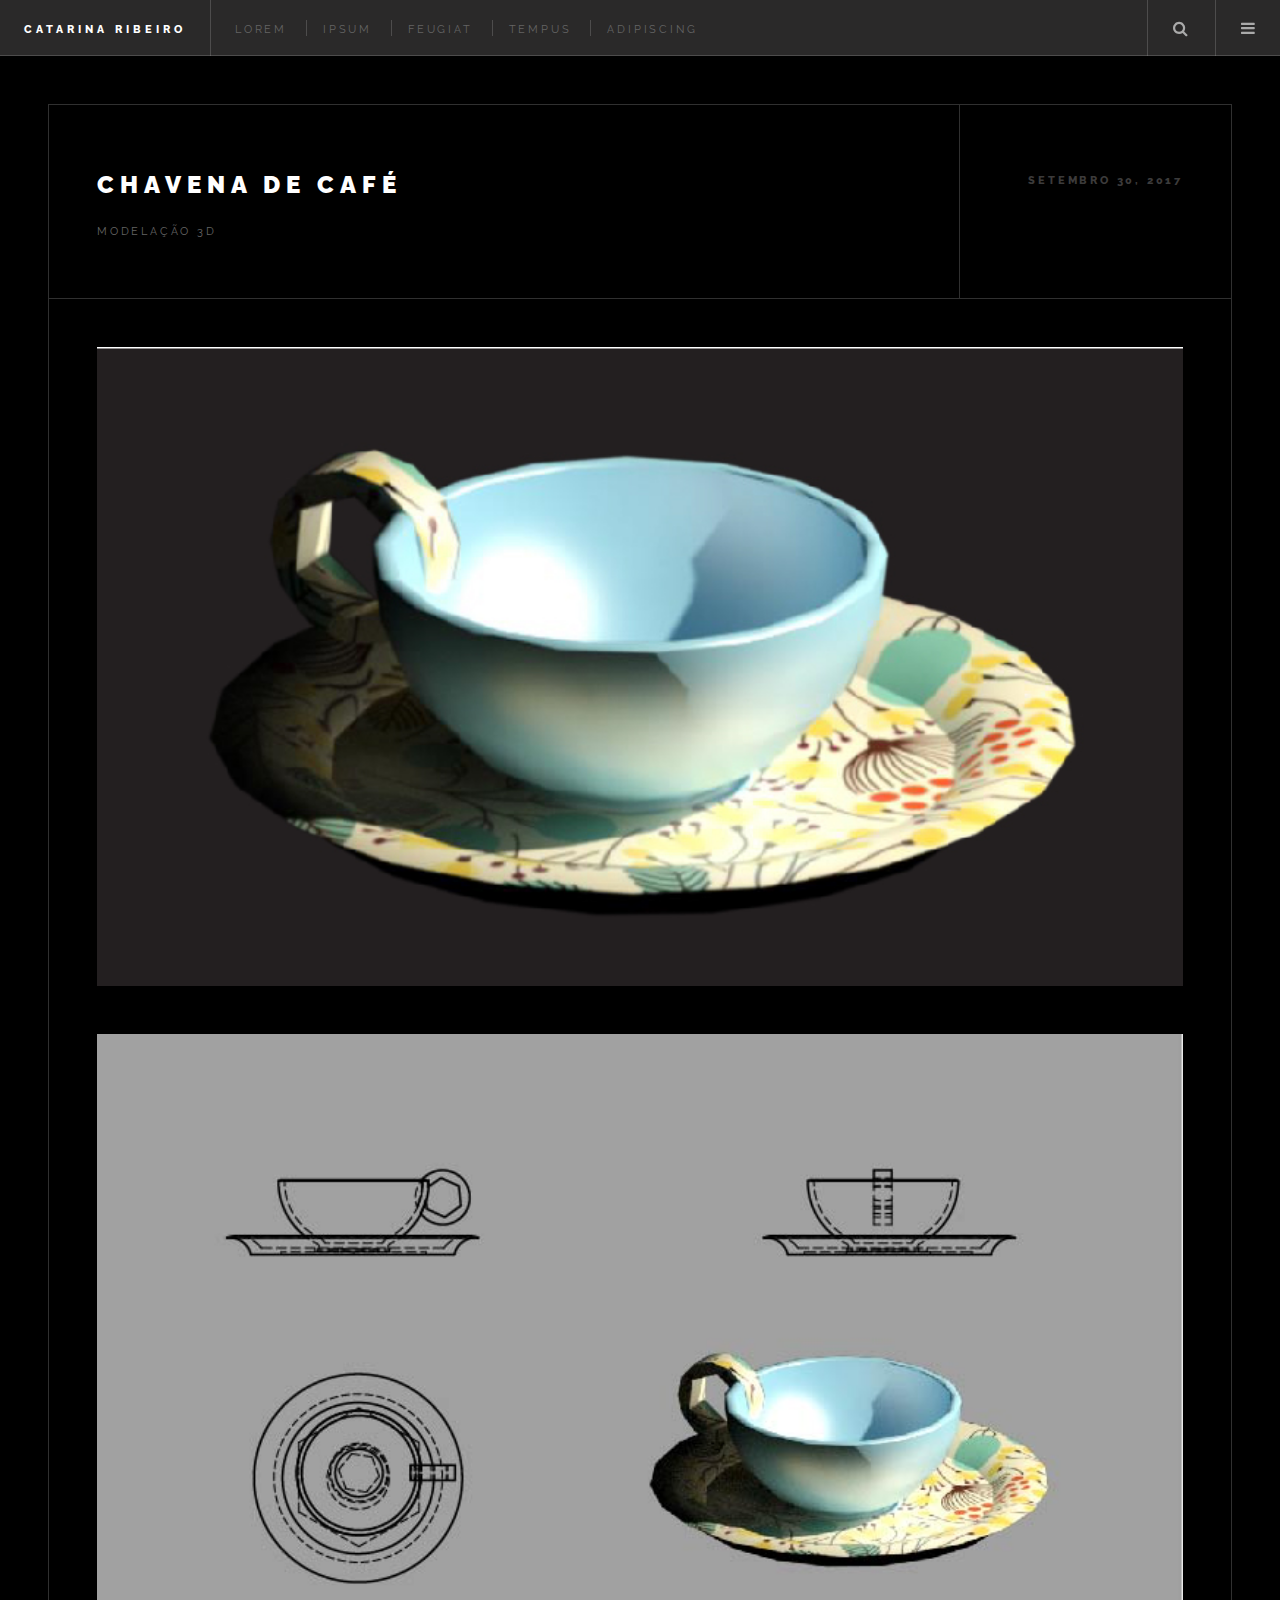
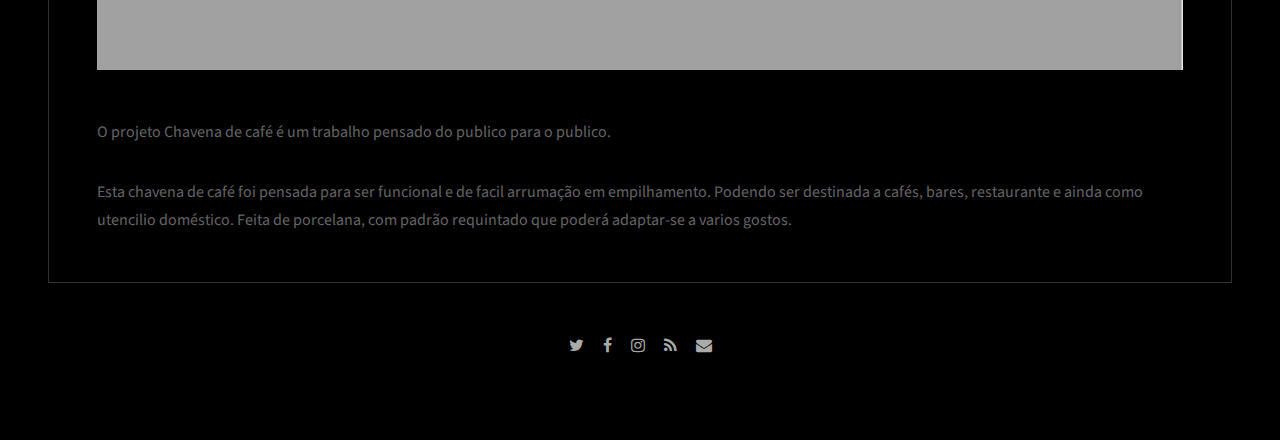
==== commit ccc2e050: "portefoleo" ====
--- a/Chavena de café.html
+++ b/Chavena de café.html
@@ -104,20 +104,20 @@
 									</div>
 									<div class="meta">
 										<time class="published" datetime="2015-11-01">SETEMBRO 30, 2017</time>
-										<a href="#" class="author"><span class="name"></span><img src="images/avatar.jpg" alt="" /></a>
+										<a href="#" class="author"><span class="name"></span><!--<img src="images/avatar.jpg" alt="" />--></a>
 									</div>
 								</header>
 								<span class="image featured"><img src="images/01-02-03-02.jpg" alt="" /></span>
 								<span class="image featured"><img src="images/01-02-02.jpg" alt="" /></span>
 								
-								<p>O projeto Chavena de café é um trabalho pensado para 
-								<p>Nunc quis dui scelerisque, scelerisque urna ut, dapibus orci. Sed vitae condimentum lectus, ut imperdiet quam. Maecenas in justo ut nulla aliquam sodales vel at ligula. Sed blandit diam odio, sed fringilla lectus molestie sit amet. Praesent eu tortor viverra lorem mattis pulvinar feugiat in turpis. Class aptent taciti sociosqu ad litora torquent per conubia nostra, per inceptos himenaeos. Fusce ullamcorper tellus sit amet mattis dignissim. Phasellus ut metus ligula. Curabitur nec leo turpis. Ut gravida purus quis erat pretium, sed pellentesque massa elementum. Fusce vestibulum porta augue, at mattis justo. Integer sed sapien fringilla, dapibus risus id, faucibus ante. Pellentesque mattis nunc sit amet tortor pellentesque, non placerat neque viverra. </p>
+								<p>O projeto Chavena de café é um trabalho pensado do publico para o publico.
+								<p>Esta chavena de café foi pensada para ser funcional e de facil arrumação em empilhamento. Podendo ser destinada a cafés, bares, restaurante e ainda como utencilio doméstico. Feita de porcelana, com padrão requintado que poderá adaptar-se a varios gostos. </p>
 								<footer>
-									<ul class="stats">
+									<!--<ul class="stats">
 										<li><a href="#">General</a></li>
 										<li><a href="#" class="icon fa-heart">28</a></li>
 										<li><a href="#" class="icon fa-comment">128</a></li>
-									</ul>
+									</ul>-->
 								</footer>
 							</article>
 
@@ -132,8 +132,8 @@
 							<li><a href="#" class="fa-rss"><span class="label">RSS</span></a></li>
 							<li><a href="#" class="fa-envelope"><span class="label">Email</span></a></li>
 						</ul>
-						<p class="copyright">&copy; Untitled. Design: <a href="http://html5up.net">HTML5 UP</a>. Images: <a href="http://unsplash.com">Unsplash</a>.</p>
-					</section>
+					<!--	<p class="copyright">&copy; Untitled. Design: <a href="http://html5up.net">HTML5 UP</a>. Images: <a href="http://unsplash.com">Unsplash</a>.</p>
+					</section>-->
 
 			</div>
 
--- a/assets/css/main.css
+++ b/assets/css/main.css
@@ -2715,7 +2715,7 @@
 
 	.post {
 		padding: 3em 3em 1em 3em ;
-		background: #ffffff;
+		background: ;
 		border: solid 1px rgba(160, 160, 160, 0.3);
 		margin: 0 0 3em 0;
 		position: relative;
